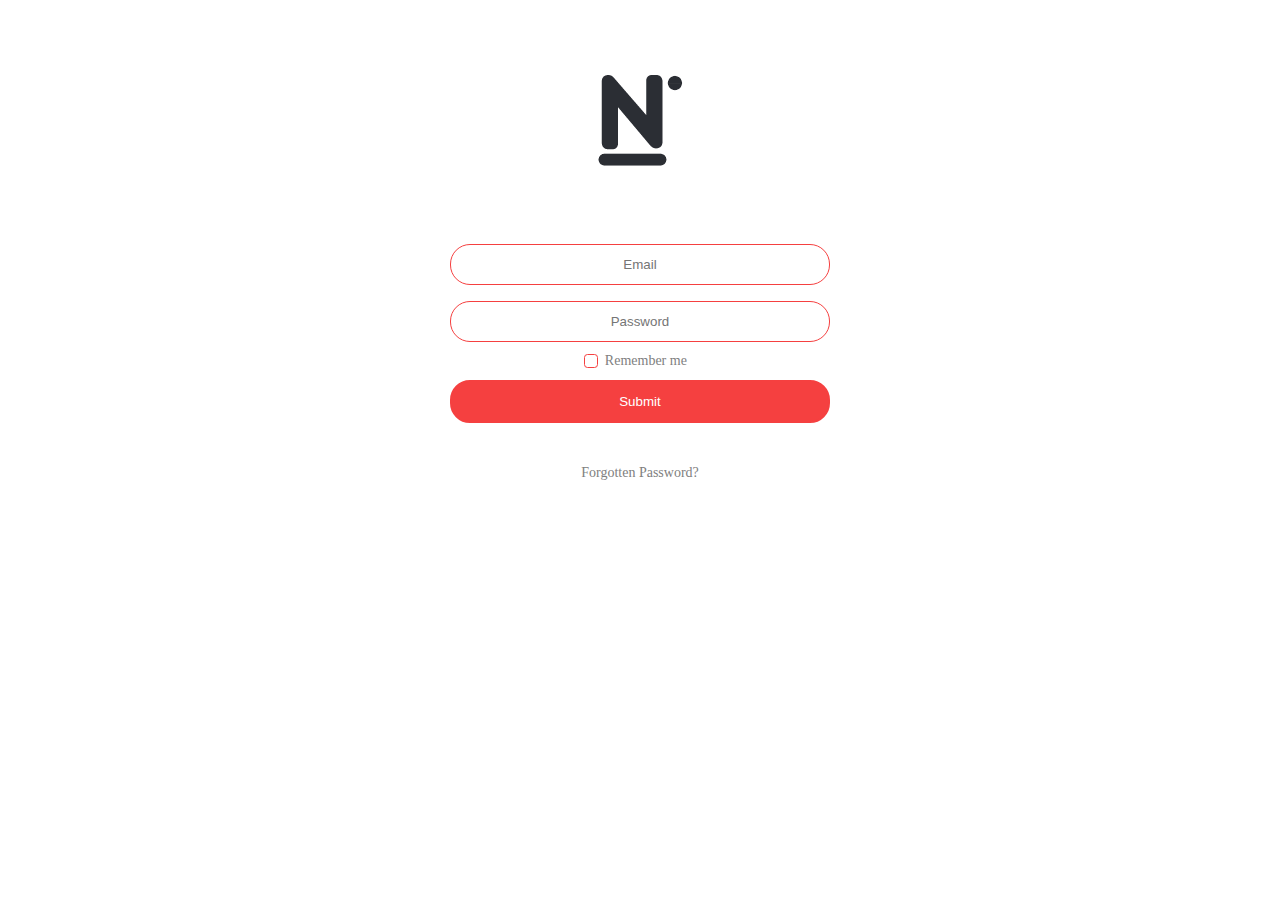
==== index.html @ f4c6aaef "login page - just style" ====
<!DOCTYPE html>
<html lang="en">
<head>
	<meta charset="utf-8">
	<meta http-equiv="X-UA-Compatible" content="IE=edge">
	<meta name="viewport" content="width=device-width, initial-scale=1">
	<meta name="description" content="">
	<meta name="author" content="">

	<title>Novalia</title>

	<link href="css/login.css" rel="stylesheet">
</head>

<body>
	<div class="container">
		<!-- Logo -->
		<div id="logo"><img src="assets/logo.png" /></div>
		
		<!-- Login Form -->
			<form action="home.html">
				<input type="email" id="email" name="emailaddress" placeholder="Email">
				<input type="password" id="pass" name="password" placeholder="Password">

				<input type="checkbox" id="checkbox"> 
				<label for="checkbox" class="input-label"><span><span></span></span>Remember me</label>

			        <input type="submit" value="Submit">

				<label class="forgot">Forgotten Password?</label>	
			</form>
	</div>
</body>
</html>
---- css/login.css ----
html {
  height: 100%;
}

body {
  min-height: 100%;
  position: relative;
  overflow: hidden;
}

.container {
  width: 100%;
  position: absolute;
  height: 300px;
  text-align: center;
  padding: 5% 0;
}

form {
  width: 30%;
  padding: 5% 35% 35%;
}

input[type=email], input[type=password] {
  width: 100%;
  text-align: center;
  padding: 12px 12px;
  margin: 8px 0;
  display: inline-block;
  color: grey;
  border: 1px solid #f54040;
  border-radius: 20px;
  box-sizing: border-box;
}

input[type=email]:focus, input[type=password]:focus {
  outline: none;
  border: 2px solid #f54040;
}

input[type=checkbox]:not(old) {
  width: 2em;
  margin: 0;
  padding: 0;
  font-size: 1em;
  opacity: 0;
}

input[type=checkbox]:not(old) + label.input-label {
  display: inline-block;
  margin-left: -2em;
  line-height: 1.5em;
}

input[type=checkbox]:not(old) + label.input-label > span {
  display: inline-block;
  width: 0.875em;
  height: 0.875em;
  margin: 0.25em 0.5em 0.25em 0.25em;
  border: 0.0625em solid #f54040;
  border-radius: 0.25em;
  vertical-align: bottom;
}

input[type=checkbox]:not(old):checked + label.input-label > span:before {
  content: "✓";
  display: block;
  width: 1em;
  color: #f54040;
  font-size: 0.875em;
  line-height: 1em;
  text-align: center;
  font-weight: bold;
}

.input-label {
  color: grey;
  padding-right: 1.5em;
  font-size: 0.875em;
}

input[type=submit] {
  width: 100%;
  background-color: #f54040;
  color: white;
  padding: 12px 12px;
  margin: 8px 0;
  margin-bottom: 40px;
  border: 2px solid #f54040;
  border-radius: 20px;
  cursor: pointer;
}

input[type=submit]:hover {
  background-color: white;
  border: 2px solid #f54040;
  color: #f54040;
}

.forgot {
  color: grey;
  font-size: 0.875em;
}

@media only screen and (max-width: 500px) {
  .container {
    padding: 20% 0;
  }

  form {
    width: 80%;
    padding: 20% 10%;
  }
}
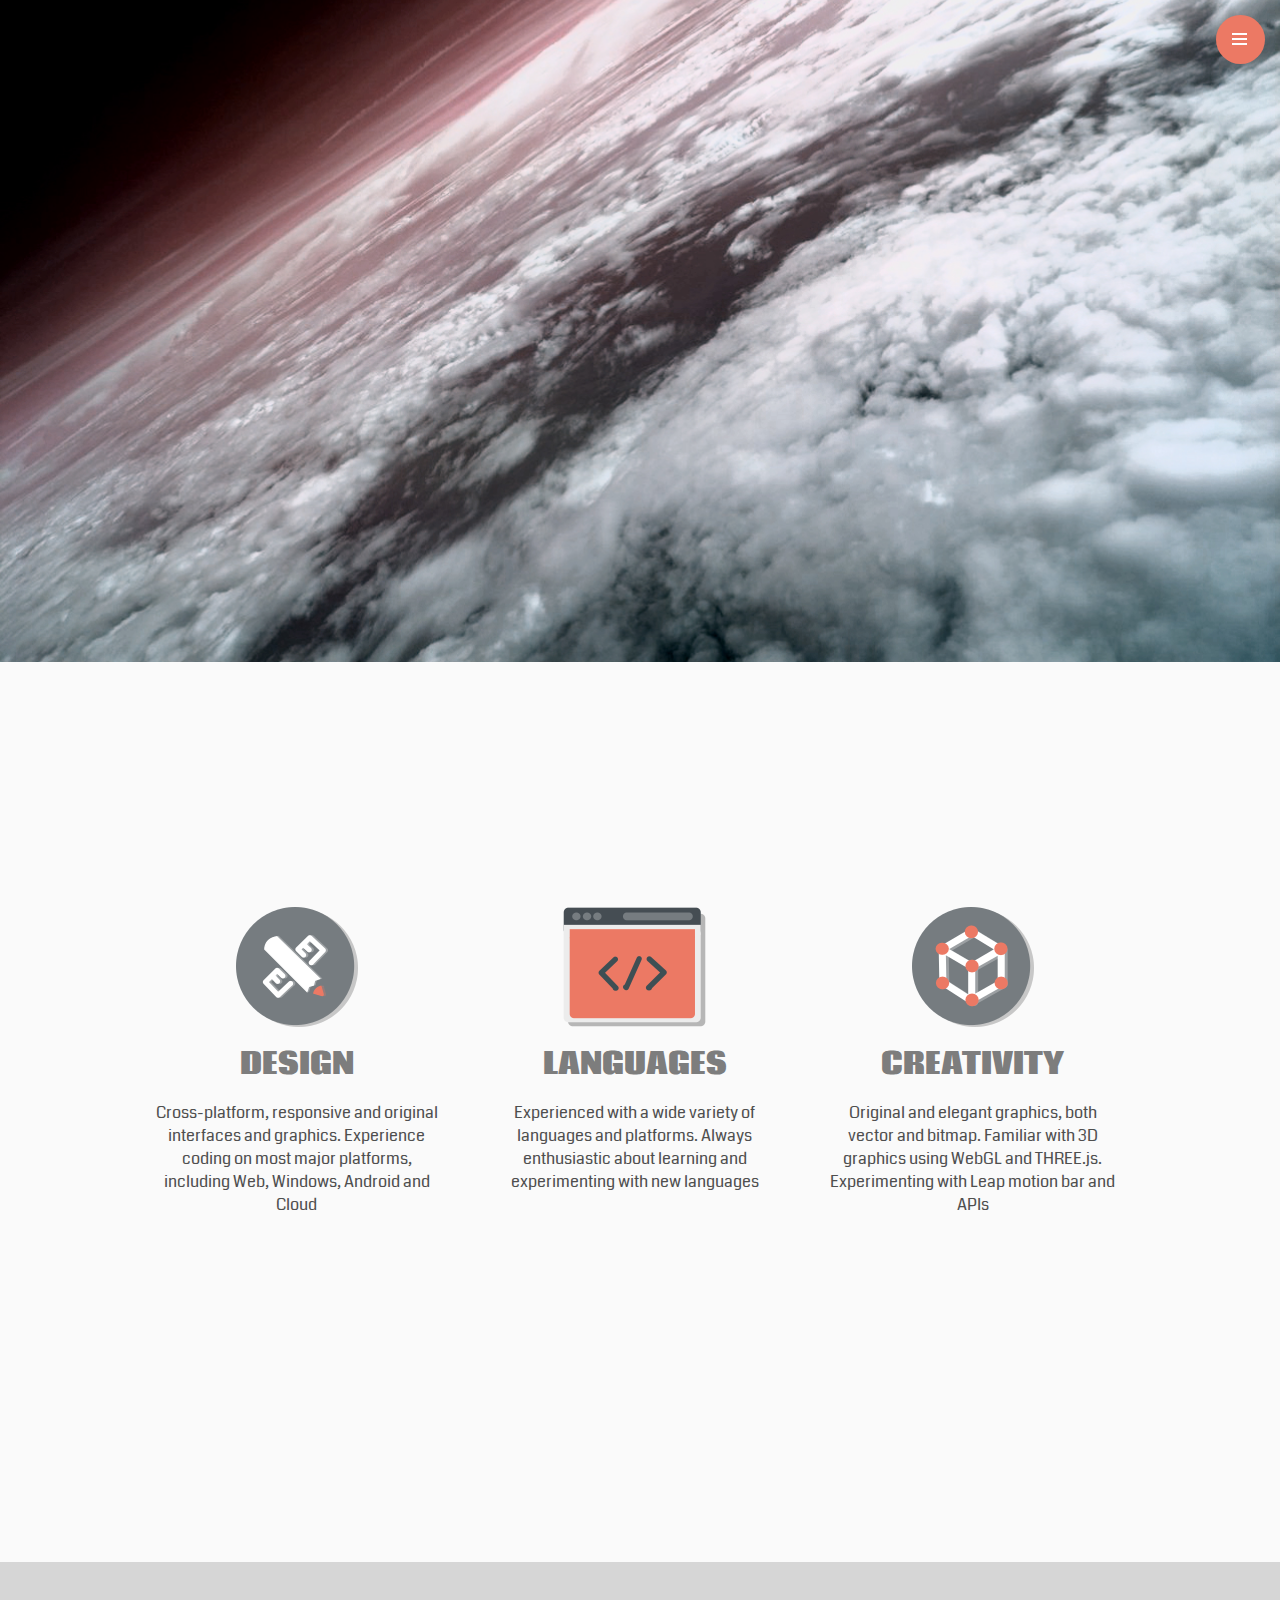
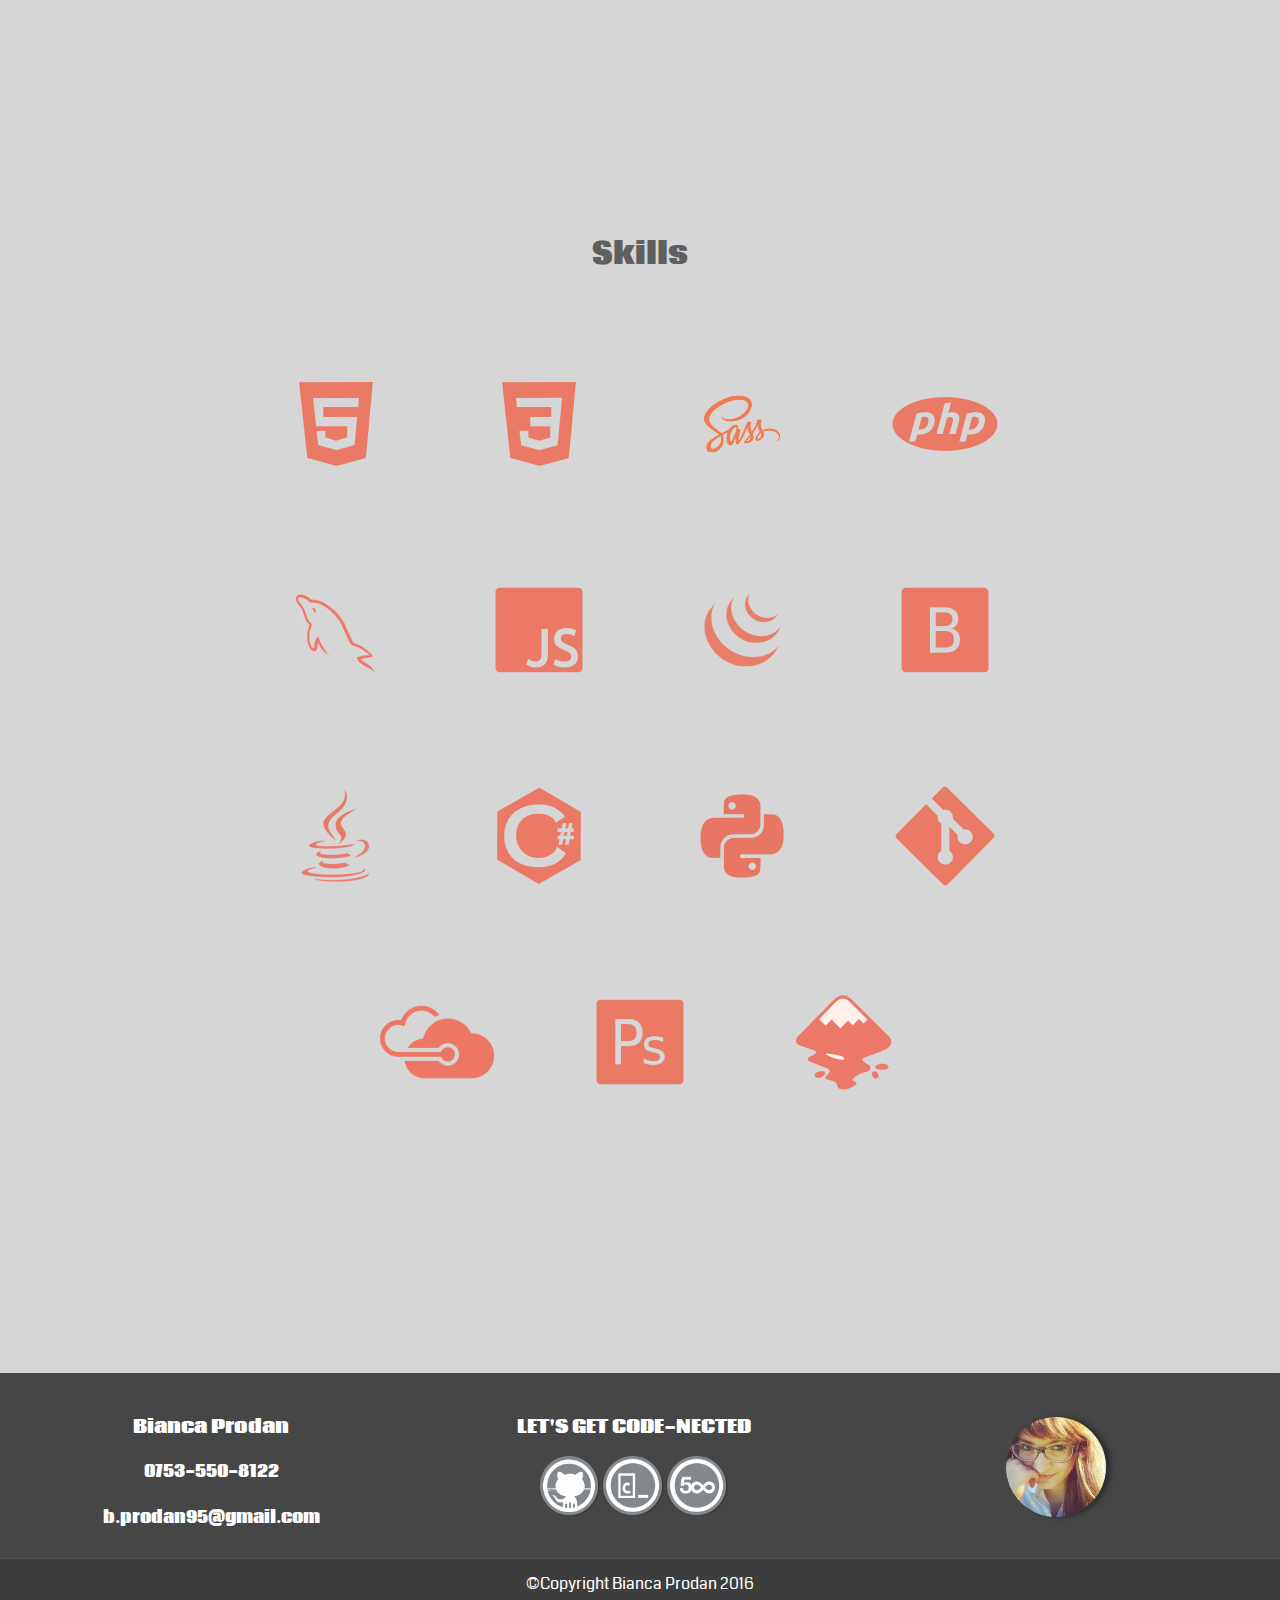
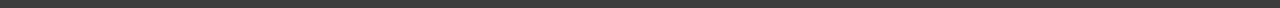
==== commit 171fab03: "Add portfolio website" ====
--- a/index.html
+++ b/index.html
@@ -2,33 +2,136 @@
 <html lang="en">
 <head>
 	<meta charset="utf-8">
-	<meta http-equiv="X-UA-Compatible" content="IE=edge">
-	<meta name="viewport" content="width=device-width, initial-scale=1">
-	<meta name="description" content="">
-	<meta name="author" content="">
+	<meta name="viewport" content="width=device-width, initial-scale=1.0">
+    <title>Bianca Prodan</title>
 
-	<title>Novalia</title>
+    <link rel="icon" href="assets/icons/tab-icon.ico">
 
-	<link href="css/login.css" rel="stylesheet">
+    <link rel="stylesheet" href="stylesheets/stylesheets/style.css">
+    <link rel="stylesheet" href="stylesheets/stylesheets/animate.css">
+        
 </head>
+<body>
+	<!-- <div class="bar">
+  		<div id="logo"><a href="index.html"><h3>BP</h3></a></div>
+  	</div> -->
+  	<nav>
+	  	<div id="menu" class="menu"></div>
+	  	<span class="linee linea1"></span>
+	  	<span class="linee linea2"></span>
+	  	<span class="linee linea3"></span>
+	  	<div class="menu-links">
+	    	<ul>
+		      <li><a href="index.html">Home</a></li>
+		      <li><a href="timeline.html">Timeline</a></li>
+		      <li><a href="projects.html">Projects</a></li>
+		      <li><a href="contact.html">Contact</a></li>
+		    </ul>
+		</div>
+	</nav>
 
-<body>
-	<div class="container">
-		<!-- Logo -->
-		<div id="logo"><img src="assets/logo.png" /></div>
-		
-		<!-- Login Form -->
-			<form action="home.html">
-				<input type="email" id="email" name="emailaddress" placeholder="Email">
-				<input type="password" id="pass" name="password" placeholder="Password">
+	<header>
+	  	<div class="container">
+	  		<div class="header-intro"></div>
+	  	</div>
+	</header>
 
-				<input type="checkbox" id="checkbox"> 
-				<label for="checkbox" class="input-label"><span><span></span></span>Remember me</label>
+	<div class="paragraph">
+		<section>
+			<img src="assets/icons/design.png" />
+			<h1>DESIGN</h1>
+			<p>Cross-platform, responsive and original interfaces and graphics. Experience coding on most major platforms, including Web, Windows, Android and Cloud</p>
+		</section>
 
-			        <input type="submit" value="Submit">
+		<section>
+			<img src="assets/icons/lang.png" />
+			<h1>LANGUAGES</h1>
+			<p>Experienced with a wide variety of languages and platforms. Always enthusiastic about learning and experimenting with new languages</p></section>
 
-				<label class="forgot">Forgotten Password?</label>	
-			</form>
+		<section>
+			<img src="assets/icons/3d.png" />
+			<h1>CREATIVITY</h1>
+			<p>Original and elegant graphics, both vector and bitmap. Familiar with 3D graphics using WebGL and THREE.js. Experimenting with Leap motion bar and APIs</p>
+		</section>
 	</div>
+
+	<div class="paragraph color" >
+		<div class="container flexi">
+			<h1>Skills</h1>
+			<!-- Animated progress bar activated with scrolling 
+
+				<div class="bar-section">
+					<h2>Language</h2>
+				    <div class="loading-bar">
+					    <div class="level ninety">
+							90%
+						</div>
+					</div>
+				</div>
+			-->
+
+			<div>
+			    <div class="icon" id="html"></div>
+			    <div class="icon" id="css"></div>
+			    <div class="icon" id="sass"></div>
+			    <div class="icon" id="php"></div>
+			</div>
+
+			<div>
+			    <div class="icon" id="mysql"></div>
+			    <div class="icon" id="js"></div>
+			    <div class="icon" id="jq"></div>
+			    <div class="icon" id="b"></div>
+			</div>
+
+			<div>
+			    <div class="icon" id="java"></div>
+			    <div class="icon" id="csharp"></div>
+			    <div class="icon" id="python"></div>
+			    <div class="icon" id="git"></div>
+			</div>
+			<div>
+			    <div class="icon" id="azure"></div>
+			    <div class="icon" id="ps"></div>
+			    <div class="icon" id="ink"></div>
+			</div>
+		</div>
+	</div>
+
+	<footer>
+		<section>
+			<h3><b>Bianca Prodan</b></h3>
+			<p><b>0753-550-8122<br /><br />
+			b.prodan95@gmail.com</b>
+			</p>
+		</section>
+
+		<section>
+			<h3>LET'S GET CODE-NECTED</h3>
+			<ul class="social">
+				<li><a href="https://github.com/Bianca95"><img src="assets/icons/git.png" onmouseover="this.src='assets/icons/git-h.png'" onmouseout="this.src='assets/icons/git.png'" /></a></li>
+				<li><a href="https://www.codecademy.com/BP95"><img src="assets/icons/codec.png" onmouseover="this.src='assets/icons/codec-h.png'" onmouseout="this.src='assets/icons/codec.png'" /></a></li>
+				<li><a href="https://500px.com/bprodan95"><img src="assets/icons/500.png" onmouseover="this.src='assets/icons/500-h.png'" onmouseout="this.src='assets/icons/500.png'" /></a></li>
+			</ul>
+		</section>
+
+		<section>
+			<a href="facebook.com"><img id="me" src="assets/images/me.jpg" /></a>
+		</section>
+	</footer>
+	<footer id="second">
+		<p>©Copyright Bianca Prodan 2016</p>
+	</footer>
+
+<script src="http://code.jquery.com/jquery-3.1.0.slim.min.js"></script>
+<script type="text/javascript" src="scripts/menu.js"></script>
+
+<script type="text/javascript" src="scripts/typewriting.min.js"></script>
+<script type="text/javascript" src="scripts/terminal-animation.js"></script>
+
+<!-- For progress bar
+<script type="text/javascript" src="scripts/bar.js"></script>
+-->
+</script>
 </body>
-</html>
+</html>--- a/stylesheets/stylesheets/style.css
+++ b/stylesheets/stylesheets/style.css
@@ -0,0 +1,512 @@
+@import "https://fonts.googleapis.com/css?family=Coda";
+/* line 7, ../sass/style.scss */
+* {
+  margin: 0;
+  padding: 0;
+}
+
+/* line 12, ../sass/style.scss */
+body {
+  overflow-x: hidden;
+  font-family: 'Coda', cursive;
+  background-color: #fafafa;
+}
+
+/* line 18, ../sass/style.scss */
+h1 {
+  text-align: center;
+  font-size: 180%;
+  line-height: 120%;
+  padding: 5% 0;
+  color: #7d7d7d;
+}
+
+/* line 26, ../sass/style.scss */
+h3 {
+  line-height: 110%;
+  padding: 5% 0;
+}
+
+/* line 31, ../sass/style.scss */
+p {
+  padding: 1%;
+  color: #4f4f4f;
+}
+
+/* line 36, ../sass/style.scss */
+.bar {
+  position: fixed;
+  height: 40px;
+  width: 100%;
+  background: #5F5F5F;
+  z-index: 4;
+  top: 0;
+}
+
+/* line 45, ../sass/style.scss */
+nav {
+  background-color: transparent;
+  position: fixed;
+  width: 340px;
+  height: 100%;
+  top: 0px;
+  right: 0px;
+  overflow: hidden;
+  z-index: 5;
+}
+
+/* line 56, ../sass/style.scss */
+.menu, .linee {
+  cursor: pointer;
+}
+
+/* line 60, ../sass/style.scss */
+.menu {
+  float: right;
+  margin: 15px 15px 0 0;
+  height: 49px;
+  width: 49px;
+  border-radius: 50%;
+  background-color: #ec7964;
+  border: none;
+  transition: all 0.40s ease-out;
+}
+
+/* line 71, ../sass/style.scss */
+.over {
+  transform: scale(100);
+  transition: all 0.350s ease-in;
+  cursor: default;
+}
+
+/* line 77, ../sass/style.scss */
+.linea1 {
+  background: #fff;
+  height: 2px;
+  width: 15px;
+  position: absolute;
+  right: 33px;
+  top: 33px;
+  transition: all 0.3s;
+}
+
+/* line 83, ../sass/style.scss */
+.linea2 {
+  background: #fff;
+  height: 2px;
+  width: 15px;
+  position: absolute;
+  right: 33px;
+  top: 38px;
+  opacity: 1;
+  transition: opacity 0.5s;
+}
+
+/* line 90, ../sass/style.scss */
+.linea3 {
+  background: #fff;
+  height: 2px;
+  width: 15px;
+  position: absolute;
+  right: 33px;
+  top: 43px;
+}
+
+/* line 95, ../sass/style.scss */
+.overL1 {
+  animation: closetop 1s forwards;
+  animation-direction: alternate;
+  cursor: pointer;
+}
+
+/* line 101, ../sass/style.scss */
+.overL2 {
+  opacity: 0;
+  transition: opacity 0.5s;
+  cursor: pointer;
+}
+
+/* line 107, ../sass/style.scss */
+.overL3 {
+  animation: closebottom 1s forwards;
+  animation-direction: alternate;
+  cursor: pointer;
+}
+
+/* line 113, ../sass/style.scss */
+#logo {
+  float: left;
+  margin: 15px 0 0 15px;
+  height: 49px;
+  width: 49px;
+  border-radius: 5px 20px 5px;
+  background-color: #ec7964;
+  color: white;
+  border: none;
+  transition: all 0.40s ease-out;
+}
+/* line 123, ../sass/style.scss */
+#logo h3 {
+  margin: 12px 0 0 12px;
+  font-family: 'Arial';
+}
+/* line 127, ../sass/style.scss */
+#logo a {
+  text-decoration: none;
+  color: white;
+}
+
+@keyframes closetop {
+  0% {
+    transform: translateY(5px) rotate(0deg);
+  }
+  25% {
+    transform: translateY(5px) rotate(0deg);
+  }
+  75% {
+    transform: translateY(5px) rotate(-45deg);
+  }
+  100% {
+    transform: translateY(5px) rotate(-45deg);
+  }
+}
+@keyframes closebottom {
+  0% {
+    transform: translateY(0px) rotate(0deg);
+  }
+  25% {
+    transform: translateY(-5px) rotate(0deg);
+  }
+  75% {
+    transform: translateY(-5px) rotate(45deg);
+  }
+  100% {
+    transform: translateY(-5px) rotate(45deg);
+  }
+}
+/* line 163, ../sass/style.scss */
+.menu-links {
+  visibility: hidden;
+  position: absolute;
+  right: 50px;
+  top: 160px;
+  opacity: 0;
+  transition: all 0.300s;
+  transition-delay: 0s;
+}
+/* line 171, ../sass/style.scss */
+.menu-links ul {
+  list-style-type: none;
+}
+/* line 172, ../sass/style.scss */
+.menu-links li {
+  margin: 20px 0px;
+}
+/* line 173, ../sass/style.scss */
+.menu-links li a {
+  float: right;
+  font-size: 150%;
+  text-decoration: none;
+  color: white;
+  margin-top: 20px;
+}
+/* line 179, ../sass/style.scss */
+.menu-links li a:hover {
+  opacity: 0.7;
+}
+
+/* line 184, ../sass/style.scss */
+.overmain {
+  visibility: visible;
+  opacity: 1;
+  transition: all 0.400s;
+  transition-delay: 0.370s;
+}
+
+/* line 191, ../sass/style.scss */
+header {
+  background: url("../../assets/images/black.jpg") no-repeat center center;
+  -webkit-background-size: cover;
+  -moz-background-size: cover;
+  -o-background-size: cover;
+  background-size: cover;
+  padding-top: 20%;
+  padding-bottom: 20%;
+}
+@media screen and (max-width: 414px) {
+  /* line 191, ../sass/style.scss */
+  header {
+    padding-top: 70%;
+    padding-bottom: 70%;
+  }
+}
+
+/* line 202, ../sass/style.scss */
+.container {
+  height: 150px;
+}
+
+/* line 206, ../sass/style.scss */
+.flexi {
+  height: auto;
+  text-align: center;
+}
+
+/* line 211, ../sass/style.scss */
+.header-intro {
+  text-align: center;
+  color: white;
+  font-size: 200%;
+  max-width: 728px;
+  margin: auto;
+}
+/* line 217, ../sass/style.scss */
+.header-intro::before {
+  content: "";
+  margin-right: 10px;
+}
+
+/* line 223, ../sass/style.scss */
+.paragraph {
+  overflow: hidden;
+  position: relative;
+  padding: 25vh 10%;
+  min-height: 100vh;
+  width: 100vw;
+  box-sizing: border-box;
+  transform-style: inherit;
+}
+/* line 231, ../sass/style.scss */
+.paragraph, .paragraph:before {
+  background: 50% 50% / cover;
+}
+
+/* line 236, ../sass/style.scss */
+.color {
+  background-color: #D6D6D6;
+}
+/* line 238, ../sass/style.scss */
+.color h1 {
+  color: #5F5F5F;
+}
+
+/* line 243, ../sass/style.scss */
+.icon {
+  width: 200px;
+  height: 200px;
+  margin: none;
+  background-color: transparent;
+  display: inline-block;
+  transition: background-image 0.8s ease;
+}
+/* line 250, ../sass/style.scss */
+.icon:hover {
+  background-color: #ec7964;
+  transition: background-image 0.8s ease;
+}
+
+/* Uses fct in base to set and change img */
+/* line 256, ../sass/style.scss */
+#html {
+  background-image: url("../../assets/icons/lang/html1.png");
+}
+/* line 53, ../sass/_base.scss */
+#html:hover {
+  background-image: url("../../assets/icons/lang/html2.png");
+}
+
+/* line 260, ../sass/style.scss */
+#css {
+  background-image: url("../../assets/icons/lang/css1.png");
+}
+/* line 53, ../sass/_base.scss */
+#css:hover {
+  background-image: url("../../assets/icons/lang/css2.png");
+}
+
+/* line 264, ../sass/style.scss */
+#sass {
+  background-image: url("../../assets/icons/lang/sass1.png");
+}
+/* line 53, ../sass/_base.scss */
+#sass:hover {
+  background-image: url("../../assets/icons/lang/sass2.png");
+}
+
+/* line 268, ../sass/style.scss */
+#php {
+  background-image: url("../../assets/icons/lang/php1.png");
+}
+/* line 53, ../sass/_base.scss */
+#php:hover {
+  background-image: url("../../assets/icons/lang/php2.png");
+}
+
+/* line 272, ../sass/style.scss */
+#mysql {
+  background-image: url("../../assets/icons/lang/mysql1.png");
+}
+/* line 53, ../sass/_base.scss */
+#mysql:hover {
+  background-image: url("../../assets/icons/lang/mysql2.png");
+}
+
+/* line 276, ../sass/style.scss */
+#js {
+  background-image: url("../../assets/icons/lang/js1.png");
+}
+/* line 53, ../sass/_base.scss */
+#js:hover {
+  background-image: url("../../assets/icons/lang/js2.png");
+}
+
+/* line 280, ../sass/style.scss */
+#jq {
+  background-image: url("../../assets/icons/lang/jq1.png");
+}
+/* line 53, ../sass/_base.scss */
+#jq:hover {
+  background-image: url("../../assets/icons/lang/jq2.png");
+}
+
+/* line 284, ../sass/style.scss */
+#b {
+  background-image: url("../../assets/icons/lang/b1.png");
+}
+/* line 53, ../sass/_base.scss */
+#b:hover {
+  background-image: url("../../assets/icons/lang/b2.png");
+}
+
+/* line 288, ../sass/style.scss */
+#java {
+  background-image: url("../../assets/icons/lang/java1.png");
+}
+/* line 53, ../sass/_base.scss */
+#java:hover {
+  background-image: url("../../assets/icons/lang/java2.png");
+}
+
+/* line 292, ../sass/style.scss */
+#csharp {
+  background-image: url("../../assets/icons/lang/csharp1.png");
+}
+/* line 53, ../sass/_base.scss */
+#csharp:hover {
+  background-image: url("../../assets/icons/lang/csharp2.png");
+}
+
+/* line 296, ../sass/style.scss */
+#python {
+  background-image: url("../../assets/icons/lang/python1.png");
+}
+/* line 53, ../sass/_base.scss */
+#python:hover {
+  background-image: url("../../assets/icons/lang/python2.png");
+}
+
+/* line 300, ../sass/style.scss */
+#git {
+  background-image: url("../../assets/icons/lang/git1.png");
+}
+/* line 53, ../sass/_base.scss */
+#git:hover {
+  background-image: url("../../assets/icons/lang/git2.png");
+}
+
+/* line 304, ../sass/style.scss */
+#ink {
+  background-image: url("../../assets/icons/lang/ink1.png");
+}
+/* line 53, ../sass/_base.scss */
+#ink:hover {
+  background-image: url("../../assets/icons/lang/ink2.png");
+}
+
+/* line 308, ../sass/style.scss */
+#ps {
+  background-image: url("../../assets/icons/lang/ps1.png");
+}
+/* line 53, ../sass/_base.scss */
+#ps:hover {
+  background-image: url("../../assets/icons/lang/ps2.png");
+}
+
+/* line 312, ../sass/style.scss */
+#azure {
+  background-image: url("../../assets/icons/lang/azure1.png");
+}
+/* line 53, ../sass/_base.scss */
+#azure:hover {
+  background-image: url("../../assets/icons/lang/azure2.png");
+}
+
+/* line 316, ../sass/style.scss */
+section {
+  width: 29%;
+  float: left;
+  margin: 2% 2%;
+  text-align: center;
+}
+
+/* line 323, ../sass/style.scss */
+#me {
+  margin-top: 5%;
+  height: 100px;
+  border-radius: 50%;
+  box-shadow: 5px 0px 5px #14191a;
+}
+
+/* line 330, ../sass/style.scss */
+ul.social li {
+  display: inline;
+}
+/* line 332, ../sass/style.scss */
+ul.social li img {
+  height: 60px;
+}
+
+/* line 337, ../sass/style.scss */
+footer {
+  background: #333333;
+  width: 100%;
+  overflow: hidden;
+  opacity: 0.90;
+}
+/* line 342, ../sass/style.scss */
+footer p, footer h3, footer a {
+  color: #FFF;
+  text-decoration: none;
+}
+
+/* line 348, ../sass/style.scss */
+#second {
+  border-top: 1px solid #4D4E50;
+  background-color: #333333;
+  max-height: 50px;
+  text-align: center;
+  opacity: 0.95;
+}
+
+@media screen and (max-width: 478px) {
+  /* line 357, ../sass/style.scss */
+  body {
+    position: absolute;
+  }
+
+  /* line 361, ../sass/style.scss */
+  .header-intro {
+    font-size: 100%;
+    margin-left: 5%;
+    margin-right: 5%;
+  }
+
+  /* line 367, ../sass/style.scss */
+  section {
+    float: left;
+    width: 100%;
+    margin-top: 10%;
+    margin-bottom: 10%;
+    padding: 0;
+  }
+}
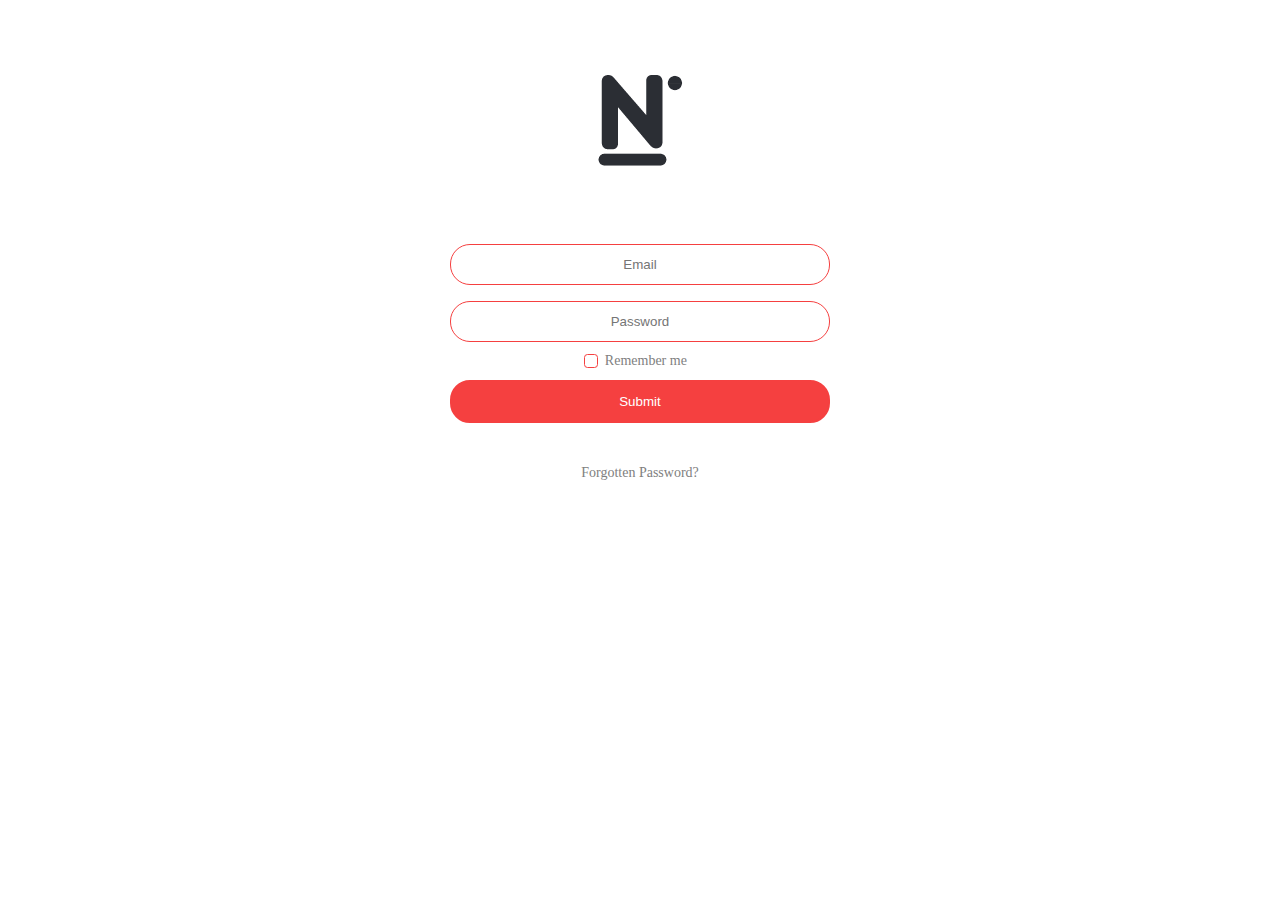
==== commit c770c30e: "Novalia - a website for innovative Arduino tech" ====
--- a/index.html
+++ b/index.html
@@ -2,136 +2,33 @@
 <html lang="en">
 <head>
 	<meta charset="utf-8">
-	<meta name="viewport" content="width=device-width, initial-scale=1.0">
-    <title>Bianca Prodan</title>
+	<meta http-equiv="X-UA-Compatible" content="IE=edge">
+	<meta name="viewport" content="width=device-width, initial-scale=1">
+	<meta name="description" content="">
+	<meta name="author" content="">
 
-    <link rel="icon" href="assets/icons/tab-icon.ico">
+	<title>Novalia</title>
 
-    <link rel="stylesheet" href="stylesheets/stylesheets/style.css">
-    <link rel="stylesheet" href="stylesheets/stylesheets/animate.css">
-        
+	<link href="css/login.css" rel="stylesheet">
 </head>
+
 <body>
-	<!-- <div class="bar">
-  		<div id="logo"><a href="index.html"><h3>BP</h3></a></div>
-  	</div> -->
-  	<nav>
-	  	<div id="menu" class="menu"></div>
-	  	<span class="linee linea1"></span>
-	  	<span class="linee linea2"></span>
-	  	<span class="linee linea3"></span>
-	  	<div class="menu-links">
-	    	<ul>
-		      <li><a href="index.html">Home</a></li>
-		      <li><a href="timeline.html">Timeline</a></li>
-		      <li><a href="projects.html">Projects</a></li>
-		      <li><a href="contact.html">Contact</a></li>
-		    </ul>
-		</div>
-	</nav>
+	<div class="container">
+		<!-- Logo -->
+		<div id="logo"><img src="assets/logo.png" /></div>
+		
+		<!-- Login Form -->
+			<form action="home.html">
+				<input type="email" id="email" name="emailaddress" placeholder="Email">
+				<input type="password" id="pass" name="password" placeholder="Password">
 
-	<header>
-	  	<div class="container">
-	  		<div class="header-intro"></div>
-	  	</div>
-	</header>
+				<input type="checkbox" id="checkbox"> 
+				<label for="checkbox" class="input-label"><span><span></span></span>Remember me</label>
 
-	<div class="paragraph">
-		<section>
-			<img src="assets/icons/design.png" />
-			<h1>DESIGN</h1>
-			<p>Cross-platform, responsive and original interfaces and graphics. Experience coding on most major platforms, including Web, Windows, Android and Cloud</p>
-		</section>
+			        <input type="submit" value="Submit">
 
-		<section>
-			<img src="assets/icons/lang.png" />
-			<h1>LANGUAGES</h1>
-			<p>Experienced with a wide variety of languages and platforms. Always enthusiastic about learning and experimenting with new languages</p></section>
-
-		<section>
-			<img src="assets/icons/3d.png" />
-			<h1>CREATIVITY</h1>
-			<p>Original and elegant graphics, both vector and bitmap. Familiar with 3D graphics using WebGL and THREE.js. Experimenting with Leap motion bar and APIs</p>
-		</section>
+				<label class="forgot">Forgotten Password?</label>	
+			</form>
 	</div>
-
-	<div class="paragraph color" >
-		<div class="container flexi">
-			<h1>Skills</h1>
-			<!-- Animated progress bar activated with scrolling 
-
-				<div class="bar-section">
-					<h2>Language</h2>
-				    <div class="loading-bar">
-					    <div class="level ninety">
-							90%
-						</div>
-					</div>
-				</div>
-			-->
-
-			<div>
-			    <div class="icon" id="html"></div>
-			    <div class="icon" id="css"></div>
-			    <div class="icon" id="sass"></div>
-			    <div class="icon" id="php"></div>
-			</div>
-
-			<div>
-			    <div class="icon" id="mysql"></div>
-			    <div class="icon" id="js"></div>
-			    <div class="icon" id="jq"></div>
-			    <div class="icon" id="b"></div>
-			</div>
-
-			<div>
-			    <div class="icon" id="java"></div>
-			    <div class="icon" id="csharp"></div>
-			    <div class="icon" id="python"></div>
-			    <div class="icon" id="git"></div>
-			</div>
-			<div>
-			    <div class="icon" id="azure"></div>
-			    <div class="icon" id="ps"></div>
-			    <div class="icon" id="ink"></div>
-			</div>
-		</div>
-	</div>
-
-	<footer>
-		<section>
-			<h3><b>Bianca Prodan</b></h3>
-			<p><b>0753-550-8122<br /><br />
-			b.prodan95@gmail.com</b>
-			</p>
-		</section>
-
-		<section>
-			<h3>LET'S GET CODE-NECTED</h3>
-			<ul class="social">
-				<li><a href="https://github.com/Bianca95"><img src="assets/icons/git.png" onmouseover="this.src='assets/icons/git-h.png'" onmouseout="this.src='assets/icons/git.png'" /></a></li>
-				<li><a href="https://www.codecademy.com/BP95"><img src="assets/icons/codec.png" onmouseover="this.src='assets/icons/codec-h.png'" onmouseout="this.src='assets/icons/codec.png'" /></a></li>
-				<li><a href="https://500px.com/bprodan95"><img src="assets/icons/500.png" onmouseover="this.src='assets/icons/500-h.png'" onmouseout="this.src='assets/icons/500.png'" /></a></li>
-			</ul>
-		</section>
-
-		<section>
-			<a href="facebook.com"><img id="me" src="assets/images/me.jpg" /></a>
-		</section>
-	</footer>
-	<footer id="second">
-		<p>©Copyright Bianca Prodan 2016</p>
-	</footer>
-
-<script src="http://code.jquery.com/jquery-3.1.0.slim.min.js"></script>
-<script type="text/javascript" src="scripts/menu.js"></script>
-
-<script type="text/javascript" src="scripts/typewriting.min.js"></script>
-<script type="text/javascript" src="scripts/terminal-animation.js"></script>
-
-<!-- For progress bar
-<script type="text/javascript" src="scripts/bar.js"></script>
--->
-</script>
 </body>
-</html>+</html>
--- a/css/login.css
+++ b/css/login.css
@@ -0,0 +1,114 @@
+html {
+  height: 100%;
+}
+
+body {
+  min-height: 100%;
+  position: relative;
+  overflow: hidden;
+}
+
+.container {
+  width: 100%;
+  position: absolute;
+  height: 300px;
+  text-align: center;
+  padding: 5% 0;
+}
+
+form {
+  width: 30%;
+  padding: 5% 35% 35%;
+}
+
+input[type=email], input[type=password] {
+  width: 100%;
+  text-align: center;
+  padding: 12px 12px;
+  margin: 8px 0;
+  display: inline-block;
+  color: grey;
+  border: 1px solid #f54040;
+  border-radius: 20px;
+  box-sizing: border-box;
+}
+
+input[type=email]:focus, input[type=password]:focus {
+  outline: none;
+  border: 2px solid #f54040;
+}
+
+input[type=checkbox]:not(old) {
+  width: 2em;
+  margin: 0;
+  padding: 0;
+  font-size: 1em;
+  opacity: 0;
+}
+
+input[type=checkbox]:not(old) + label.input-label {
+  display: inline-block;
+  margin-left: -2em;
+  line-height: 1.5em;
+}
+
+input[type=checkbox]:not(old) + label.input-label > span {
+  display: inline-block;
+  width: 0.875em;
+  height: 0.875em;
+  margin: 0.25em 0.5em 0.25em 0.25em;
+  border: 0.0625em solid #f54040;
+  border-radius: 0.25em;
+  vertical-align: bottom;
+}
+
+input[type=checkbox]:not(old):checked + label.input-label > span:before {
+  content: "✓";
+  display: block;
+  width: 1em;
+  color: #f54040;
+  font-size: 0.875em;
+  line-height: 1em;
+  text-align: center;
+  font-weight: bold;
+}
+
+.input-label {
+  color: grey;
+  padding-right: 1.5em;
+  font-size: 0.875em;
+}
+
+input[type=submit] {
+  width: 100%;
+  background-color: #f54040;
+  color: white;
+  padding: 12px 12px;
+  margin: 8px 0;
+  margin-bottom: 40px;
+  border: 2px solid #f54040;
+  border-radius: 20px;
+  cursor: pointer;
+}
+
+input[type=submit]:hover {
+  background-color: white;
+  border: 2px solid #f54040;
+  color: #f54040;
+}
+
+.forgot {
+  color: grey;
+  font-size: 0.875em;
+}
+
+@media only screen and (max-width: 500px) {
+  .container {
+    padding: 20% 0;
+  }
+
+  form {
+    width: 80%;
+    padding: 20% 10%;
+  }
+}
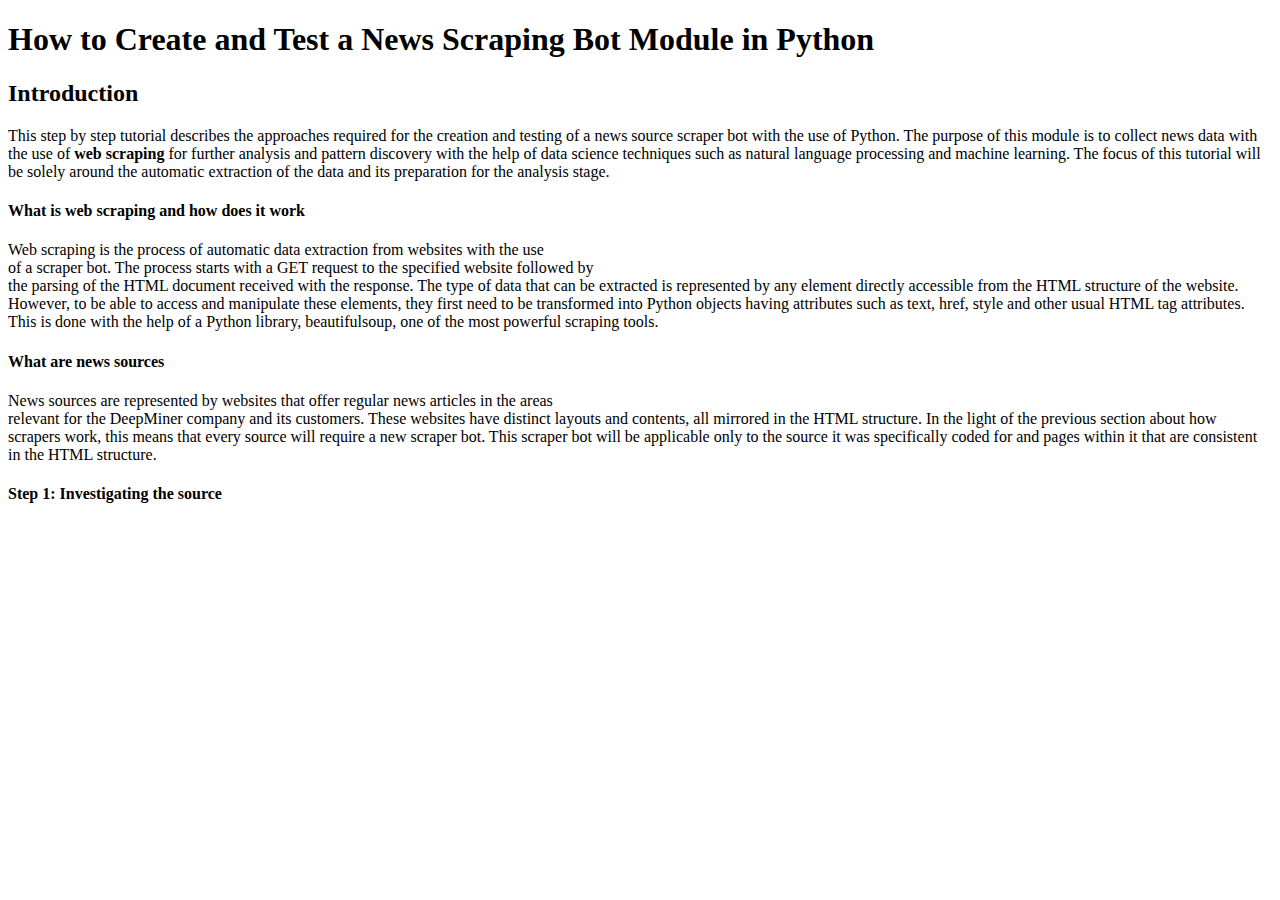
==== commit 817906a9: "How to Create and Test a News Scraping Bot Module in Python" ====
--- a/index.html
+++ b/index.html
@@ -1,34 +1,27 @@
 <!DOCTYPE html>
-<html lang="en">
+<html>
+
 <head>
-	<meta charset="utf-8">
-	<meta http-equiv="X-UA-Compatible" content="IE=edge">
-	<meta name="viewport" content="width=device-width, initial-scale=1">
-	<meta name="description" content="">
-	<meta name="author" content="">
-
-	<title>Novalia</title>
-
-	<link href="css/login.css" rel="stylesheet">
+  <meta charset="utf-8">
+  <meta name="viewport" content="width=device-width, initial-scale=1.0">
+  <title>How to Create and Test a News Scraping Bot Module in Python</title>
+  <link rel="stylesheet" href="https://stackedit.io/style.css" />
 </head>
 
-<body>
-	<div class="container">
-		<!-- Logo -->
-		<div id="logo"><img src="assets/logo.png" /></div>
-		
-		<!-- Login Form -->
-			<form action="home.html">
-				<input type="email" id="email" name="emailaddress" placeholder="Email">
-				<input type="password" id="pass" name="password" placeholder="Password">
+<body class="stackedit">
+  <div class="stackedit__html"><h1 id="how-to-create-and-test-a-news-scraping-bot-module-in-python">How to Create and Test a News Scraping Bot Module in Python</h1>
+<h2 id="introduction">Introduction</h2>
+<p>This step by step tutorial describes the approaches required for the creation and testing of a news source scraper bot with the use of Python. The purpose of this module is to collect news data with the use of <strong>web scraping</strong> for further analysis and pattern discovery with the help of data science techniques such as natural language processing and machine learning. The focus of this tutorial will be solely around the automatic extraction of the data and its preparation for the analysis stage.</p>
+<h4 id="what-is-web-scraping-and-how-does-it-work">What is web scraping and how does it work</h4>
+<p>Web scraping is the process of automatic data extraction from websites with the use<br>
+of a scraper bot. The process starts with a GET request to the specified website followed by<br>
+the parsing of the HTML document received with the response. The type of data that can be extracted is represented by any element directly accessible from the HTML structure of the website. However, to be able to access and manipulate these elements, they first need to be transformed into Python objects having attributes such as text, href, style and other usual HTML tag attributes. This is done with the help of a Python library, beautifulsoup, one of the most powerful scraping tools.</p>
+<h4 id="what-are-news-sources">What are news sources</h4>
+<p>News sources are represented by websites that offer regular news articles in the areas<br>
+relevant for the DeepMiner company and its customers. These websites have distinct layouts and contents, all mirrored in the HTML structure. In the light of the previous section about how scrapers work, this means that every source will require a new scraper bot. This scraper bot will be applicable only to the source it was specifically coded for and pages within it that are consistent in the HTML structure.</p>
+<h4 id="step-1-investigating-the-source">Step 1: Investigating the source</h4>
+</div>
+</body>
 
-				<input type="checkbox" id="checkbox"> 
-				<label for="checkbox" class="input-label"><span><span></span></span>Remember me</label>
+</html>
 
-			        <input type="submit" value="Submit">
-
-				<label class="forgot">Forgotten Password?</label>	
-			</form>
-	</div>
-</body>
-</html>
